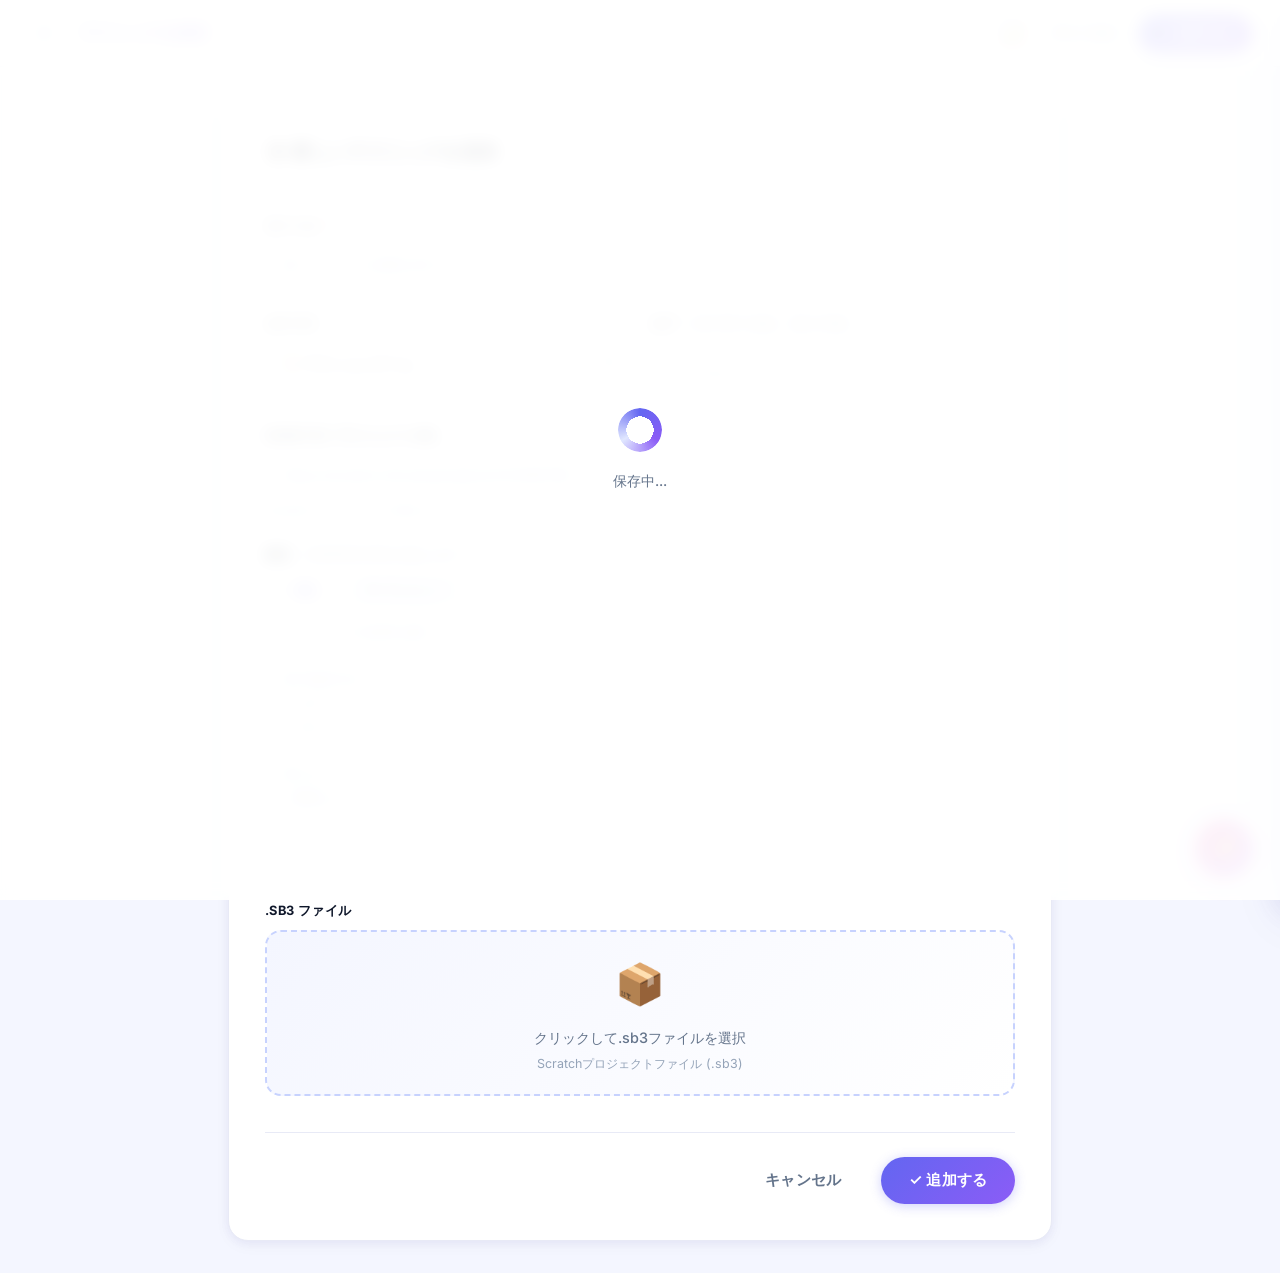
==== add.html @ fa9db819 "update: Gemini 1.5 Flash に更新・バージョン管理追加 (v1.4.0) - AIモデルを gemini-1.5-flash に変更（2.0-flash-lite 廃止対応） -" ====
<!DOCTYPE html>
<html lang="ja">
<head>
  <meta charset="UTF-8">
  <script>(function(){var t=localStorage.getItem('theme');document.documentElement.setAttribute('data-theme',t||(window.matchMedia&&matchMedia('(prefers-color-scheme:dark)').matches?'dark':'light'));})();</script>
  <meta name="viewport" content="width=device-width,initial-scale=1">
  <title>テクニックを追加 - Scratch Techniques</title>
  <link rel="stylesheet" href="css/main.css">
  <link rel="icon" href="data:image/svg+xml,<svg xmlns='http://www.w3.org/2000/svg' viewBox='0 0 100 100'><text y='.9em' font-size='90'>🐱</text></svg>">
</head>
<body>

<!-- Loading -->
<div id="loading">
  <div class="spinner"></div>
  <p>保存中...</p>
</div>

<!-- Header -->
<header class="header">
  <div class="header-inner">
    <button id="cancel-btn" class="btn btn-ghost btn-icon" title="キャンセル">
      <svg width="20" height="20" viewBox="0 0 24 24" fill="none" stroke="currentColor" stroke-width="2">
        <path d="M19 12H5M12 5l-7 7 7 7"/>
      </svg>
    </button>
    <span class="logo-text" style="font-size:1rem">テクニックを追加</span>
    <div class="header-actions" style="margin-left:auto">
      <button class="theme-toggle" onclick="toggleDarkMode()" title="ダークモード">🌙</button>
      <a href="index.html" class="btn btn-ghost btn-sm">キャンセル</a>
      <button type="submit" form="technique-form" id="save-btn" class="btn btn-primary">
        ✓ 追加する
      </button>
    </div>
  </div>
</header>

<!-- Form -->
<div class="form-page">
  <div class="form-card">
    <h2>➕ 新しいテクニックを追加</h2>

    <form id="technique-form">

      <!-- Title -->
      <div class="form-row">
        <label for="title">タイトル <span class="required">*</span></label>
        <input type="text" id="title" name="title"
          placeholder="例: スクロール背景の作り方"
          maxlength="100" autocomplete="off">
        <span class="field-error" id="title-error"></span>
      </div>

      <!-- Category & Tags row -->
      <div class="form-row-2">
        <!-- Category -->
        <div>
          <label for="category">カテゴリ</label>
          <select id="category" name="category">
            <!-- options added by JS -->
          </select>
        </div>
        <!-- Tags -->
        <div>
          <label>タグ <span style="font-weight:400;color:var(--text-muted);font-size:0.8rem">（Enterで追加、最大10個）</span></label>
          <div class="tags-input-wrap" id="tags-wrap">
            <input type="text" id="tag-input" class="tag-text-input"
              placeholder="タグを入力..." maxlength="20">
          </div>
        </div>
      </div>

      <!-- Scratch URL -->
      <div class="form-row">
        <label for="scratch-url">Scratch プロジェクトURL</label>
        <input type="url" id="scratch-url" name="scratch-url"
          placeholder="https://scratch.mit.edu/projects/123456789"
          autocomplete="off">
        <p class="input-hint">ScratchプロジェクトのURLを入力するとプレビューできます</p>
        <div id="scratch-url-preview" class="mt-3"></div>
      </div>

      <!-- Description -->
      <div class="form-row">
        <label for="description">解説 <span style="font-weight:400;color:var(--text-muted);font-size:0.8rem">（Markdownが使えます）</span></label>
        <div class="tab-bar">
          <button type="button" class="tab-btn active" id="tab-write">✏️ 書く</button>
          <button type="button" class="tab-btn" id="tab-preview">👁 プレビュー</button>
        </div>
        <div class="tab-panel active" id="panel-write">
          <textarea id="description" name="description"
            placeholder="テクニックの説明を書いてください。&#10;&#10;## 実装方法&#10;1. まず～&#10;2. 次に～&#10;&#10;## ポイント&#10;- 重要なこと"
            rows="10"></textarea>
        </div>
        <div class="tab-panel" id="panel-preview">
          <div class="preview-area description-content" id="preview-area"></div>
        </div>
      </div>

      <!-- SB3 File -->
      <div class="form-row">
        <label>.sb3 ファイル</label>
        <div class="file-upload-area" id="sb3-area" style="padding:20px">
          <input type="file" id="sb3-file" accept=".sb3,.sb2,.sb">
          <span class="upload-icon">📦</span>
          <p class="upload-text">クリックして.sb3ファイルを選択</p>
          <p class="upload-hint">Scratchプロジェクトファイル (.sb3)</p>
        </div>
        <div id="sb3-info" class="mt-3"></div>
      </div>

      <div class="form-actions">
        <button type="button" id="cancel-btn2" class="btn btn-ghost btn-lg"
          onclick="window.history.length > 1 ? history.back() : window.location.href='index.html'">
          キャンセル
        </button>
        <button type="submit" id="save-btn2" class="btn btn-primary btn-lg">
          ✓ 追加する
        </button>
      </div>

    </form>
  </div>
</div>

<script src="https://accounts.google.com/gsi/client" async defer></script>
<script src="js/app.js"></script>
<script src="js/add.js"></script>
<script src="js/claude.js"></script>
</body>
</html>
---- css/main.css ----
/* ============================================================
   Scratch Techniques Manager - Modern UI v2
   ============================================================ */

@import url('https://fonts.googleapis.com/css2?family=Inter:wght@400;500;600;700;800&display=swap');

:root {
  --primary: #4f46e5;
  --primary-dark: #3730a3;
  --primary-mid: #6366f1;
  --primary-light: #e0e7ff;
  --primary-50: #eef2ff;
  --gradient: linear-gradient(135deg, #6366f1 0%, #8b5cf6 100%);
  --gradient-ai: linear-gradient(135deg, #ec4899 0%, #a855f7 100%);
  --bg: #f4f6ff;
  --bg-2: #eef0fb;
  --card: #ffffff;
  --text: #0f172a;
  --text-muted: #64748b;
  --text-light: #94a3b8;
  --border: #e8eaf6;
  --border-strong: #c7d2fe;
  --success: #10b981;
  --error: #ef4444;
  --warning: #f59e0b;
  --radius-sm: 10px;
  --radius: 16px;
  --radius-lg: 20px;
  --shadow-xs: 0 1px 3px rgba(79,70,229,0.04), 0 1px 6px rgba(0,0,0,0.04);
  --shadow-sm: 0 2px 8px rgba(79,70,229,0.06), 0 4px 16px rgba(0,0,0,0.04);
  --shadow: 0 4px 16px rgba(79,70,229,0.08), 0 8px 32px rgba(0,0,0,0.05);
  --shadow-lg: 0 8px 32px rgba(79,70,229,0.14), 0 16px 48px rgba(0,0,0,0.08);
  --shadow-glow: 0 0 0 3px rgba(99,102,241,0.15);
  --t: 0.22s cubic-bezier(0.4,0,0.2,1);

  /* Category accent colors */
  --cat-action: #f97316;
  --cat-rhythm: #ec4899;
  --cat-rpg: #eab308;
  --cat-puzzle: #14b8a6;
  --cat-shoot: #3b82f6;
  --cat-platform: #22c55e;
  --cat-music: #a855f7;
  --cat-sim: #06b6d4;
  --cat-other: #94a3b8;
}

/* ============================================================
   BASE
   ============================================================ */
*, *::before, *::after { margin: 0; padding: 0; box-sizing: border-box; }

html { scroll-behavior: smooth; }

body {
  font-family: 'Inter', 'Hiragino Sans', 'Noto Sans JP', system-ui, sans-serif;
  background: var(--bg);
  color: var(--text);
  line-height: 1.6;
  min-height: 100vh;
  -webkit-font-smoothing: antialiased;
}

/* ============================================================
   LOADING
   ============================================================ */
#loading {
  position: fixed; inset: 0;
  background: rgba(255,255,255,0.92);
  backdrop-filter: blur(8px);
  display: flex; flex-direction: column;
  align-items: center; justify-content: center;
  z-index: 9999; gap: 18px;
}
#loading.hidden { display: none; }
.spinner {
  width: 44px; height: 44px;
  border-radius: 50%;
  background: conic-gradient(from 0deg, #6366f1, #8b5cf6, #e0e7ff, #6366f1);
  animation: spin 0.9s linear infinite;
  mask: radial-gradient(farthest-side, transparent 62%, black 62%);
  -webkit-mask: radial-gradient(farthest-side, transparent 62%, black 62%);
}
@keyframes spin { to { transform: rotate(360deg); } }
#loading p { color: var(--text-muted); font-size: 0.875rem; font-weight: 500; }

/* ============================================================
   AUTH SCREEN
   ============================================================ */
#auth-screen {
  display: none;
  min-height: 100vh;
  background: linear-gradient(145deg, #eef2ff 0%, #f4f6ff 40%, #fdf4ff 100%);
  align-items: center; justify-content: center; padding: 24px;
}
#auth-screen.visible { display: flex; }

.auth-card {
  background: white;
  border-radius: var(--radius-lg);
  padding: 48px 44px;
  box-shadow: var(--shadow-lg);
  max-width: 460px; width: 100%;
  text-align: center;
  border: 1px solid var(--border);
  position: relative; overflow: hidden;
}
.auth-card::before {
  content: '';
  position: absolute; top: 0; left: 0; right: 0; height: 4px;
  background: var(--gradient);
}
.auth-logo {
  font-size: 72px; display: block; margin-bottom: 20px;
  filter: drop-shadow(0 4px 12px rgba(99,102,241,0.3));
  animation: float 3s ease-in-out infinite;
}
@keyframes float {
  0%,100% { transform: translateY(0); }
  50% { transform: translateY(-8px); }
}
.auth-card h1 {
  font-size: 1.75rem; font-weight: 800; color: var(--text);
  background: var(--gradient); -webkit-background-clip: text;
  -webkit-text-fill-color: transparent; background-clip: text;
  margin-bottom: 10px;
}
.auth-card > p {
  color: var(--text-muted); margin-bottom: 32px;
  font-size: 0.95rem; line-height: 1.7;
}
.auth-features {
  display: grid; grid-template-columns: 1fr 1fr; gap: 10px;
  margin-bottom: 32px; text-align: left;
}
.auth-feature {
  display: flex; align-items: center; gap: 8px;
  background: var(--primary-50);
  border: 1px solid var(--primary-light);
  border-radius: var(--radius-sm);
  padding: 10px 12px;
  font-size: 0.82rem; font-weight: 500; color: var(--primary);
}
.auth-feature span:first-child { font-size: 1rem; }

/* ============================================================
   HEADER
   ============================================================ */
.header {
  background: rgba(255,255,255,0.85);
  backdrop-filter: blur(20px) saturate(180%);
  -webkit-backdrop-filter: blur(20px) saturate(180%);
  border-bottom: 1px solid rgba(228,232,246,0.8);
  position: sticky; top: 0; z-index: 100;
}
.header-inner {
  max-width: 1440px; margin: 0 auto;
  padding: 0 28px; height: 66px;
  display: flex; align-items: center; gap: 16px;
}
.logo {
  display: flex; align-items: center; gap: 10px;
  text-decoration: none; flex-shrink: 0;
}
.logo-icon { font-size: 28px; }
.logo-text {
  font-size: 1.05rem; font-weight: 800;
  background: var(--gradient); -webkit-background-clip: text;
  -webkit-text-fill-color: transparent; background-clip: text;
  letter-spacing: -0.01em;
}
.search-wrap { flex: 1; max-width: 520px; position: relative; }
.search-icon {
  position: absolute; left: 14px; top: 50%;
  transform: translateY(-50%);
  color: var(--text-muted); pointer-events: none;
}
.search-input {
  width: 100%; padding: 10px 18px 10px 42px;
  border: 1.5px solid var(--border);
  border-radius: 32px;
  font-size: 0.875rem; background: var(--bg);
  color: var(--text); outline: none;
  transition: var(--t);
  font-family: inherit;
}
.search-input:focus {
  border-color: var(--primary-mid);
  background: white;
  box-shadow: var(--shadow-glow);
}
.search-input::placeholder { color: var(--text-light); }
.header-actions { display: flex; align-items: center; gap: 8px; margin-left: auto; }

/* ============================================================
   BUTTONS
   ============================================================ */
.btn {
  display: inline-flex; align-items: center; gap: 6px;
  padding: 9px 20px; border: none; border-radius: 32px;
  font-size: 0.875rem; font-weight: 600; font-family: inherit;
  cursor: pointer; transition: var(--t);
  text-decoration: none; white-space: nowrap; letter-spacing: 0.01em;
}
.btn-primary {
  background: var(--gradient); color: white;
  box-shadow: 0 2px 12px rgba(99,102,241,0.3);
}
.btn-primary:hover {
  transform: translateY(-2px);
  box-shadow: 0 6px 20px rgba(99,102,241,0.45);
}
.btn-secondary { background: var(--primary-50); color: var(--primary); border: 1.5px solid var(--primary-light); }
.btn-secondary:hover { background: var(--primary-light); border-color: var(--primary-mid); }
.btn-ghost { background: transparent; color: var(--text-muted); }
.btn-ghost:hover { background: var(--bg-2); color: var(--text); }
.btn-danger { background: #fff1f2; color: var(--error); border: 1.5px solid #fecdd3; }
.btn-danger:hover { background: #ffe4e6; }
.btn-success { background: #ecfdf5; color: #065f46; border: 1.5px solid #a7f3d0; }
.btn-success:hover { background: #d1fae5; }
.btn-sm { padding: 6px 14px; font-size: 0.8rem; }
.btn-lg { padding: 13px 28px; font-size: 0.95rem; }
.btn-icon { padding: 8px; border-radius: 12px; }
.btn:disabled { opacity: 0.5; cursor: not-allowed; transform: none !important; box-shadow: none !important; }
.btn svg { flex-shrink: 0; }

/* ============================================================
   CATEGORY BAR
   ============================================================ */
.category-bar {
  background: rgba(255,255,255,0.7);
  backdrop-filter: blur(10px);
  border-bottom: 1px solid rgba(228,232,246,0.6);
  padding: 0 28px; overflow-x: auto; scrollbar-width: none;
}
.category-bar::-webkit-scrollbar { display: none; }
.category-list {
  display: flex; gap: 6px; padding: 10px 0;
  list-style: none; max-width: 1440px;
  margin: 0 auto; min-width: max-content;
}
.cat-btn {
  display: flex; align-items: center; gap: 5px;
  padding: 6px 16px;
  background: transparent; border: 1.5px solid var(--border);
  border-radius: 32px; font-size: 0.82rem; font-weight: 600;
  cursor: pointer; transition: var(--t); color: var(--text-muted);
  font-family: inherit; white-space: nowrap;
}
.cat-btn:hover { border-color: var(--primary-mid); color: var(--primary); background: var(--primary-50); }
.cat-btn.active {
  background: var(--gradient); border-color: transparent;
  color: white; box-shadow: 0 2px 12px rgba(99,102,241,0.3);
}
.cat-dot {
  width: 7px; height: 7px; border-radius: 50%; flex-shrink: 0;
}

/* ============================================================
   MAIN CONTENT
   ============================================================ */
.main { max-width: 1440px; margin: 0 auto; padding: 32px 28px; }

.main-header {
  display: flex; align-items: center;
  justify-content: space-between; margin-bottom: 28px;
}
.result-count {
  font-size: 0.875rem; color: var(--text-muted); font-weight: 500;
}
.result-count strong { color: var(--primary); font-size: 1.05rem; font-weight: 700; }

/* ============================================================
   CARDS GRID
   ============================================================ */
.cards-grid {
  display: grid;
  grid-template-columns: repeat(auto-fill, minmax(310px, 1fr));
  gap: 22px;
}

.card {
  background: var(--card);
  border-radius: var(--radius);
  box-shadow: var(--shadow-xs);
  overflow: hidden; cursor: pointer;
  transition: var(--t);
  border: 1.5px solid var(--border);
  position: relative;
  display: flex; flex-direction: column;
}
.card:hover {
  transform: translateY(-5px);
  box-shadow: var(--shadow);
  border-color: var(--border-strong);
}

/* Category accent strip */
.card::after {
  content: '';
  position: absolute; top: 0; left: 0;
  width: 4px; height: 100%;
  border-radius: 16px 0 0 16px;
  opacity: 0; transition: var(--t);
}
.card:hover::after { opacity: 1; }
.card[data-cat="アクションゲーム"]::after { background: var(--cat-action); }
.card[data-cat="リズムゲーム"]::after { background: var(--cat-rhythm); }
.card[data-cat="RPG"]::after { background: var(--cat-rpg); }
.card[data-cat="パズルゲーム"]::after { background: var(--cat-puzzle); }
.card[data-cat="シューティング"]::after { background: var(--cat-shoot); }
.card[data-cat="プラットフォームゲーム"]::after { background: var(--cat-platform); }
.card[data-cat="音楽・アート"]::after { background: var(--cat-music); }
.card[data-cat="シミュレーション"]::after { background: var(--cat-sim); }

/* Card thumbnail */
.card-thumb {
  width: 100%; aspect-ratio: 16/9;
  background: linear-gradient(135deg, var(--primary-50) 0%, #f0e9ff 100%);
  overflow: hidden; position: relative;
  display: flex; align-items: center; justify-content: center;
  flex-shrink: 0;
}
.card-thumb img {
  width: 100%; height: 100%; object-fit: cover;
  transition: transform 0.4s ease;
}
.card:hover .card-thumb img { transform: scale(1.04); }
.card-thumb-placeholder {
  font-size: 52px; opacity: 0.35;
  filter: grayscale(0.2);
}
.card-overlay {
  position: absolute; inset: 0;
  background: linear-gradient(to top, rgba(15,23,42,0.5) 0%, transparent 50%);
  opacity: 0; transition: var(--t);
  display: flex; align-items: flex-end; padding: 12px;
}
.card:hover .card-overlay { opacity: 1; }
.card-overlay-text {
  color: white; font-size: 0.75rem; font-weight: 600;
  display: flex; align-items: center; gap: 6px;
}
.card-category {
  position: absolute; top: 10px; right: 10px;
  background: rgba(0,0,0,0.55);
  color: white; font-size: 0.7rem; font-weight: 700;
  padding: 4px 10px; border-radius: 20px;
  backdrop-filter: blur(8px);
  border: 1px solid rgba(255,255,255,0.15);
  letter-spacing: 0.02em;
}

/* Card body */
.card-body { padding: 18px 20px 20px; flex: 1; display: flex; flex-direction: column; gap: 10px; }
.card-title {
  font-size: 0.975rem; font-weight: 700;
  color: var(--text); line-height: 1.45;
  overflow: hidden; text-overflow: ellipsis;
  display: -webkit-box; -webkit-line-clamp: 2; -webkit-box-orient: vertical;
  letter-spacing: -0.01em;
}
.card-tags { display: flex; flex-wrap: wrap; gap: 5px; }
.tag {
  background: var(--primary-50); color: var(--primary);
  padding: 2px 9px; border-radius: 20px;
  font-size: 0.72rem; font-weight: 600;
  border: 1px solid var(--primary-light);
  letter-spacing: 0.01em;
}
.card-footer {
  display: flex; align-items: center; gap: 6px;
  padding-top: 8px; border-top: 1px solid var(--border);
  margin-top: auto;
}
.card-date { font-size: 0.75rem; color: var(--text-light); flex: 1; }
.card-badge {
  display: flex; align-items: center; gap: 3px;
  background: var(--bg-2); color: var(--text-muted);
  padding: 2px 8px; border-radius: 20px;
  font-size: 0.7rem; font-weight: 600;
  border: 1px solid var(--border);
}

/* Empty state */
.empty-state {
  grid-column: 1/-1; text-align: center; padding: 100px 24px;
}
.empty-icon { font-size: 72px; display: block; margin-bottom: 20px; opacity: 0.6; }
.empty-state h3 {
  font-size: 1.15rem; font-weight: 700; color: var(--text);
  margin-bottom: 8px;
}
.empty-state p { color: var(--text-muted); font-size: 0.9rem; margin-bottom: 28px; }

/* ============================================================
   FAB
   ============================================================ */
.fab {
  position: fixed; bottom: 88px; right: 28px;
  width: 56px; height: 56px;
  background: var(--gradient); color: white;
  border: none; border-radius: 50%;
  font-size: 22px; cursor: pointer;
  box-shadow: 0 4px 20px rgba(99,102,241,0.45);
  transition: var(--t);
  display: flex; align-items: center; justify-content: center;
  z-index: 50; text-decoration: none;
}
.fab:hover { transform: scale(1.1) translateY(-2px); box-shadow: 0 8px 28px rgba(99,102,241,0.55); }
.fab-claude {
  bottom: 24px;
  background: var(--gradient-ai);
  box-shadow: 0 4px 20px rgba(236,72,153,0.4);
}
.fab-claude:hover { box-shadow: 0 8px 28px rgba(168,85,247,0.55); }

/* ============================================================
   DETAIL PAGE
   ============================================================ */
.detail-main {
  max-width: 1440px; margin: 0 auto;
  padding: 32px 28px;
  display: grid; grid-template-columns: 1fr 1fr; gap: 28px;
}
@media (max-width: 960px) { .detail-main { grid-template-columns: 1fr; } }
.detail-left, .detail-right { display: flex; flex-direction: column; gap: 20px; }

.panel {
  background: var(--card);
  border-radius: var(--radius);
  box-shadow: var(--shadow-xs);
  border: 1.5px solid var(--border);
  overflow: hidden;
}
.panel-header {
  padding: 14px 20px; border-bottom: 1px solid var(--border);
  display: flex; align-items: center; justify-content: space-between;
  background: linear-gradient(to right, #fafbff, white);
}
.panel-title {
  font-size: 0.85rem; font-weight: 700;
  color: var(--text-muted); display: flex; align-items: center; gap: 8px;
  letter-spacing: 0.03em; text-transform: uppercase; font-size: 0.72rem;
}
.panel-body { padding: 22px; }

/* Scratch embed */
.scratch-embed-wrap {
  position: relative; width: 100%;
  padding-bottom: 75%; background: #0a0a0a;
}
.scratch-embed-wrap iframe {
  position: absolute; inset: 0; width: 100%; height: 100%; border: none;
}
.scratch-link-view {
  display: flex; flex-direction: column;
  align-items: center; justify-content: center;
  padding: 52px 24px; gap: 16px; text-align: center;
  background: linear-gradient(135deg, var(--primary-50), #fdf4ff);
}
.scratch-logo { font-size: 64px; animation: float 3s ease-in-out infinite; }
.scratch-link-view h4 { font-size: 1rem; font-weight: 700; color: var(--text); }
.scratch-link-view p { color: var(--text-muted); font-size: 0.875rem; }

/* Screenshot panel */
.screenshot-panel img {
  width: 100%; border-radius: var(--radius-sm);
  border: 1.5px solid var(--border); display: block;
}
.no-screenshot {
  display: flex; align-items: center; justify-content: center;
  height: 160px; color: var(--text-light); gap: 8px;
  font-size: 0.875rem; background: var(--bg);
}

/* Description */
.description-content {
  font-size: 0.9rem; line-height: 1.85; color: var(--text);
}
.description-content h1,.description-content h2,.description-content h3 {
  margin: 1.2em 0 0.6em; font-weight: 700; color: var(--text);
  letter-spacing: -0.01em;
}
.description-content h2 { font-size: 1.05rem; }
.description-content h3 { font-size: 0.95rem; }
.description-content p { margin-bottom: 0.9em; }
.description-content code {
  background: var(--primary-50); padding: 2px 7px;
  border-radius: 6px; font-size: 0.82em; color: var(--primary);
  border: 1px solid var(--primary-light); font-family: 'Fira Code', monospace;
}
.description-content pre {
  background: #0f172a; padding: 16px; border-radius: var(--radius-sm);
  overflow-x: auto; margin-bottom: 1em;
}
.description-content pre code {
  background: transparent; border: none; color: #e2e8f0;
  font-size: 0.85em; padding: 0;
}
.description-content ul,.description-content ol { padding-left: 1.5em; margin-bottom: 0.9em; }
.description-content li { margin-bottom: 0.35em; }
.description-content blockquote {
  border-left: 3px solid var(--primary-mid);
  padding-left: 14px; color: var(--text-muted);
  margin: 1em 0; font-style: italic;
}
.description-content strong { font-weight: 700; color: var(--text); }

/* Metadata */
.meta-list { display: flex; flex-direction: column; gap: 12px; }
.meta-item { display: flex; align-items: flex-start; gap: 14px; }
.meta-label {
  color: var(--text-light); min-width: 72px;
  font-size: 0.75rem; font-weight: 600; padding-top: 2px;
  letter-spacing: 0.04em; text-transform: uppercase;
}
.meta-value { color: var(--text); flex: 1; font-size: 0.875rem; }
.badge {
  display: inline-flex; align-items: center; gap: 5px;
  padding: 3px 10px; border-radius: 20px; font-size: 0.75rem; font-weight: 700;
}
.badge-category {
  background: var(--primary-50); color: var(--primary);
  border: 1.5px solid var(--primary-light);
}

/* SB3 panel */
.sb3-panel {
  display: flex; align-items: center;
  justify-content: space-between; padding: 18px 22px; gap: 12px;
}
.sb3-info { display: flex; align-items: center; gap: 14px; }
.sb3-icon {
  width: 48px; height: 48px; border-radius: 12px;
  background: linear-gradient(135deg, #10b981, #059669);
  display: flex; align-items: center; justify-content: center;
  font-size: 22px; flex-shrink: 0;
  box-shadow: 0 2px 8px rgba(16,185,129,0.3);
}
.sb3-info h4 { font-size: 0.9rem; font-weight: 700; color: var(--text); }
.sb3-info p { font-size: 0.78rem; color: var(--text-muted); }

/* ============================================================
   ADD/EDIT FORM
   ============================================================ */
.form-page { max-width: 880px; margin: 0 auto; padding: 32px 28px; }
.form-card {
  background: var(--card); border-radius: var(--radius-lg);
  box-shadow: var(--shadow-sm); padding: 36px;
  border: 1.5px solid var(--border);
}
.form-card h2 {
  font-size: 1.2rem; font-weight: 800; margin-bottom: 30px;
  padding-bottom: 18px; border-bottom: 1px solid var(--border);
  color: var(--text); letter-spacing: -0.02em;
  display: flex; align-items: center; gap: 10px;
}
.form-row { margin-bottom: 24px; }
.form-row-2 {
  display: grid; grid-template-columns: 1fr 1fr; gap: 20px; margin-bottom: 24px;
}
@media (max-width: 640px) { .form-row-2 { grid-template-columns: 1fr; } }

label {
  display: block; font-size: 0.8rem; font-weight: 700;
  color: var(--text); margin-bottom: 8px;
  letter-spacing: 0.03em; text-transform: uppercase;
}
.required { color: var(--error); margin-left: 2px; }
.input-hint { font-size: 0.78rem; color: var(--text-light); margin-top: 6px; }

input[type=text], input[type=url], select, textarea {
  width: 100%; padding: 11px 16px;
  border: 1.5px solid var(--border); border-radius: var(--radius-sm);
  font-size: 0.875rem; font-family: inherit; background: white;
  color: var(--text); transition: var(--t); outline: none;
}
input[type=text]:focus, input[type=url]:focus, select:focus, textarea:focus {
  border-color: var(--primary-mid); box-shadow: var(--shadow-glow);
  background: white;
}
input::placeholder, textarea::placeholder { color: var(--text-light); }
textarea { resize: vertical; min-height: 150px; line-height: 1.7; }
select { appearance: none; background-image: url("data:image/svg+xml,%3Csvg xmlns='http://www.w3.org/2000/svg' width='12' height='8' viewBox='0 0 12 8'%3E%3Cpath fill='%2394a3b8' d='M6 8L0 0h12z'/%3E%3C/svg%3E"); background-repeat: no-repeat; background-position: right 14px center; padding-right: 40px; }
.input-valid { border-color: var(--success) !important; }
.input-error { border-color: var(--error) !important; }
.field-error { color: var(--error); font-size: 0.78rem; margin-top: 5px; display: flex; align-items: center; gap: 4px; }

/* Tags */
.tags-input-wrap {
  display: flex; flex-wrap: wrap; gap: 6px;
  padding: 8px 12px; border: 1.5px solid var(--border);
  border-radius: var(--radius-sm); background: white;
  cursor: text; min-height: 46px; align-items: center;
  transition: var(--t);
}
.tags-input-wrap:focus-within { border-color: var(--primary-mid); box-shadow: var(--shadow-glow); }
.tag-item {
  display: flex; align-items: center; gap: 4px;
  background: var(--gradient); color: white;
  padding: 3px 10px 3px 12px; border-radius: 20px;
  font-size: 0.75rem; font-weight: 600;
}
.tag-remove {
  cursor: pointer; line-height: 1; font-size: 0.85rem;
  border: none; background: rgba(255,255,255,0.25); color: white;
  padding: 0 3px; display: flex; border-radius: 50%;
  width: 16px; height: 16px; align-items: center; justify-content: center;
  transition: var(--t);
}
.tag-remove:hover { background: rgba(255,255,255,0.4); }
.tag-text-input {
  border: none; outline: none; font-size: 0.875rem; font-family: inherit;
  background: transparent; min-width: 80px; flex: 1; color: var(--text);
}

/* File upload */
.file-upload-area {
  border: 2px dashed var(--border-strong); border-radius: var(--radius);
  padding: 36px; text-align: center; cursor: pointer;
  transition: var(--t); position: relative;
  background: linear-gradient(135deg, var(--bg) 0%, white 100%);
}
.file-upload-area:hover, .file-upload-area.dragover {
  border-color: var(--primary-mid); background: var(--primary-50);
}
.file-upload-area input[type=file] {
  position: absolute; inset: 0; opacity: 0; cursor: pointer;
  width: 100%; height: 100%; border: none;
}
.upload-icon { font-size: 40px; display: block; margin-bottom: 10px; }
.upload-text { font-size: 0.9rem; color: var(--text-muted); font-weight: 500; }
.upload-hint { font-size: 0.78rem; color: var(--text-light); margin-top: 5px; }
.upload-preview { margin-top: 14px; }
.upload-preview img {
  max-height: 200px; border-radius: var(--radius-sm);
  border: 1.5px solid var(--border); box-shadow: var(--shadow-sm);
}
.upload-file-info {
  display: flex; align-items: center; gap: 10px;
  padding: 12px 16px; background: #ecfdf5;
  border: 1.5px solid #a7f3d0; border-radius: var(--radius-sm);
  font-size: 0.85rem; color: #065f46; font-weight: 600;
}
.remove-file {
  margin-left: auto; cursor: pointer; background: none;
  border: none; color: var(--error); font-size: 1.1rem; padding: 0;
}

/* Markdown tabs */
.tab-bar { display: flex; gap: 3px; margin-bottom: -1px; position: relative; z-index: 1; }
.tab-btn {
  padding: 8px 18px; border: 1.5px solid var(--border); border-bottom: none;
  background: var(--bg); color: var(--text-muted); font-size: 0.8rem; font-weight: 600;
  cursor: pointer; border-radius: 8px 8px 0 0; transition: var(--t);
  font-family: inherit;
}
.tab-btn.active { background: white; color: var(--primary); border-color: var(--border); border-bottom: 1.5px solid white; }
.tab-panel { display: none; }
.tab-panel.active { display: block; }
.preview-area {
  border: 1.5px solid var(--border); border-radius: 0 var(--radius-sm) var(--radius-sm);
  padding: 16px; min-height: 150px; font-size: 0.9rem; line-height: 1.8;
  background: white;
}

/* Form actions */
.form-actions {
  display: flex; gap: 12px; justify-content: flex-end;
  margin-top: 36px; padding-top: 24px; border-top: 1px solid var(--border);
}

/* ============================================================
   SETTINGS PAGE
   ============================================================ */
.settings-page { max-width: 660px; margin: 0 auto; padding: 32px 28px; }
.settings-section {
  background: var(--card); border-radius: var(--radius);
  box-shadow: var(--shadow-xs); padding: 26px;
  margin-bottom: 20px; border: 1.5px solid var(--border);
}
.settings-section h3 {
  font-size: 0.875rem; font-weight: 800; margin-bottom: 18px;
  display: flex; align-items: center; gap: 10px; color: var(--text);
  padding-bottom: 14px; border-bottom: 1px solid var(--border);
  letter-spacing: -0.01em;
}
.api-key-wrap { position: relative; }
.api-key-wrap input { padding-right: 48px; }
.toggle-visibility {
  position: absolute; right: 12px; top: 50%; transform: translateY(-50%);
  background: none; border: none; cursor: pointer; color: var(--text-muted);
  font-size: 1rem; transition: var(--t);
}
.toggle-visibility:hover { color: var(--text); }
.status-badge {
  display: inline-flex; align-items: center; gap: 6px;
  padding: 4px 12px; border-radius: 20px; font-size: 0.78rem; font-weight: 700;
  letter-spacing: 0.02em;
}
.status-ok { background: #ecfdf5; color: #065f46; border: 1px solid #a7f3d0; }
.status-ng { background: #fff1f2; color: #9f1239; border: 1px solid #fecdd3; }
.setup-guide {
  background: var(--primary-50); border: 1px solid var(--primary-light);
  border-radius: var(--radius-sm); padding: 16px;
  font-size: 0.82rem; color: var(--text-muted); line-height: 1.7;
}
.setup-guide ol { padding-left: 1.4em; }
.setup-guide li { margin-bottom: 5px; }
.setup-guide code {
  background: white; padding: 1px 6px; border-radius: 5px;
  font-size: 0.85em; color: var(--primary); border: 1px solid var(--primary-light);
}
.settings-info {
  font-size: 0.8rem; color: #92400e;
  background: #fffbeb; border: 1px solid #fde68a;
  border-radius: var(--radius-sm); padding: 11px 14px; margin-top: 12px;
  line-height: 1.6;
}

/* ============================================================
   CLAUDE PANEL
   ============================================================ */
.claude-panel {
  position: fixed; right: -420px; top: 0; bottom: 0;
  width: 420px; background: var(--card);
  border-left: 1px solid var(--border);
  box-shadow: var(--shadow-lg);
  transition: right 0.32s cubic-bezier(0.4,0,0.2,1);
  display: flex; flex-direction: column; z-index: 200;
}
.claude-panel.open { right: 0; }

.claude-panel-header {
  padding: 18px 20px;
  background: var(--gradient-ai);
  color: white; display: flex; align-items: center; gap: 12px;
  flex-shrink: 0;
}
.claude-avatar {
  width: 36px; height: 36px; border-radius: 10px;
  background: rgba(255,255,255,0.2);
  display: flex; align-items: center; justify-content: center;
  font-size: 18px; border: 1.5px solid rgba(255,255,255,0.3);
}
.claude-panel-header h3 { flex: 1; font-size: 0.95rem; font-weight: 700; }
.claude-panel-header p {
  font-size: 0.75rem; opacity: 0.8; line-height: 1.2;
}
.claude-header-text { flex: 1; }
.claude-close {
  background: rgba(255,255,255,0.15); border: none; color: white;
  width: 30px; height: 30px; border-radius: 8px; cursor: pointer;
  font-size: 1rem; display: flex; align-items: center; justify-content: center;
  transition: var(--t); flex-shrink: 0;
}
.claude-close:hover { background: rgba(255,255,255,0.28); }

.claude-messages {
  flex: 1; overflow-y: auto; padding: 18px 16px;
  display: flex; flex-direction: column; gap: 10px;
  background: #fafbff;
}
.claude-messages::-webkit-scrollbar { width: 4px; }
.claude-messages::-webkit-scrollbar-track { background: transparent; }
.claude-messages::-webkit-scrollbar-thumb { background: var(--border-strong); border-radius: 4px; }

.chat-msg {
  max-width: 88%; padding: 11px 15px; border-radius: 14px;
  font-size: 0.86rem; line-height: 1.65; word-break: break-word;
}
.chat-msg.user {
  background: var(--gradient); color: white;
  align-self: flex-end; border-bottom-right-radius: 4px;
  box-shadow: 0 2px 8px rgba(99,102,241,0.2);
}
.chat-msg.assistant {
  background: white; color: var(--text);
  align-self: flex-start; border-bottom-left-radius: 4px;
  border: 1.5px solid var(--border);
  box-shadow: var(--shadow-xs);
}
.chat-msg.thinking {
  background: #fdf4ff; color: #7c3aed;
  border: 1px solid #e9d5ff; font-size: 0.78rem;
  font-style: italic; align-self: flex-start;
  border-bottom-left-radius: 4px;
}
.chat-msg.assistant code {
  background: var(--primary-50); padding: 1px 5px;
  border-radius: 4px; font-size: 0.82em; color: var(--primary);
  border: 1px solid var(--primary-light);
}

/* Typing indicator */
.chat-typing {
  align-self: flex-start; display: flex; gap: 5px; padding: 14px 16px;
  background: white; border-radius: 14px; border-bottom-left-radius: 4px;
  border: 1.5px solid var(--border); box-shadow: var(--shadow-xs);
}
.typing-dot {
  width: 7px; height: 7px; background: var(--text-light);
  border-radius: 50%; animation: typing 1.2s ease-in-out infinite;
}
.typing-dot:nth-child(2) { animation-delay: 0.24s; }
.typing-dot:nth-child(3) { animation-delay: 0.48s; }
@keyframes typing {
  0%,60%,100% { transform: translateY(0); opacity: 0.4; }
  30% { transform: translateY(-6px); opacity: 1; }
}

/* Quick prompts */
.claude-quick {
  padding: 10px 16px 0; display: flex; flex-wrap: wrap; gap: 6px;
  background: #fafbff; border-top: 1px solid var(--border);
}
.quick-btn {
  padding: 5px 13px;
  background: white; color: var(--primary);
  border: 1.5px solid var(--primary-light);
  border-radius: 20px; font-size: 0.74rem; font-weight: 600;
  cursor: pointer; transition: var(--t); font-family: inherit;
}
.quick-btn:hover { background: var(--primary-50); border-color: var(--primary-mid); }

/* Input area */
.claude-input-wrap {
  padding: 12px 14px; border-top: 1px solid var(--border);
  display: flex; gap: 8px; align-items: flex-end;
  background: white; flex-shrink: 0;
}
.claude-input {
  flex: 1; border: 1.5px solid var(--border); border-radius: 14px;
  padding: 9px 14px; font-size: 0.875rem; font-family: inherit;
  resize: none; outline: none; max-height: 120px;
  background: var(--bg); transition: var(--t); line-height: 1.5;
  color: var(--text);
}
.claude-input:focus { border-color: var(--primary-mid); box-shadow: var(--shadow-glow); background: white; }
.claude-send {
  width: 38px; height: 38px; background: var(--gradient-ai);
  border: none; border-radius: 12px; color: white;
  cursor: pointer; transition: var(--t); flex-shrink: 0;
  display: flex; align-items: center; justify-content: center;
  box-shadow: 0 2px 8px rgba(236,72,153,0.3);
}
.claude-send:hover { transform: scale(1.08); box-shadow: 0 4px 14px rgba(168,85,247,0.4); }
.claude-send:disabled { opacity: 0.45; transform: none; box-shadow: none; cursor: not-allowed; }
.claude-no-key {
  padding: 18px; text-align: center; font-size: 0.84rem; color: var(--text-muted);
  line-height: 1.7; background: #fafbff;
}
.claude-no-key a { color: var(--primary); font-weight: 600; }

/* ============================================================
   TOAST
   ============================================================ */
.toast {
  position: fixed; bottom: 110px; left: 50%;
  transform: translateX(-50%) translateY(80px);
  background: var(--text); color: white;
  padding: 10px 22px; border-radius: 32px;
  font-size: 0.875rem; font-weight: 600;
  z-index: 9999; opacity: 0; transition: all 0.3s cubic-bezier(0.4,0,0.2,1);
  box-shadow: var(--shadow-lg); max-width: 90vw; text-align: center;
  backdrop-filter: blur(8px);
}
.toast.show { opacity: 1; transform: translateX(-50%) translateY(0); }
.toast.success { background: linear-gradient(135deg, #10b981, #059669); }
.toast.error { background: linear-gradient(135deg, #ef4444, #dc2626); }
.toast.warning { background: linear-gradient(135deg, #f59e0b, #d97706); }

/* ============================================================
   MODAL
   ============================================================ */
.modal-overlay {
  position: fixed; inset: 0;
  background: rgba(15,23,42,0.6); backdrop-filter: blur(4px);
  display: flex; align-items: center; justify-content: center;
  z-index: 300; padding: 24px;
  opacity: 0; pointer-events: none; transition: opacity 0.22s;
}
.modal-overlay.visible { opacity: 1; pointer-events: auto; }
.modal {
  background: var(--card); border-radius: var(--radius);
  padding: 32px; max-width: 440px; width: 100%;
  box-shadow: var(--shadow-lg); border: 1.5px solid var(--border);
  transform: scale(0.94); transition: transform 0.22s cubic-bezier(0.4,0,0.2,1);
}
.modal-overlay.visible .modal { transform: scale(1); }
.modal h3 { font-size: 1.05rem; font-weight: 800; margin-bottom: 10px; letter-spacing: -0.02em; }
.modal p { font-size: 0.875rem; color: var(--text-muted); margin-bottom: 24px; line-height: 1.65; }
.modal-actions { display: flex; gap: 10px; justify-content: flex-end; }

/* Overlay */
.overlay {
  position: fixed; inset: 0; background: transparent; z-index: 150; display: none;
}
.overlay.visible { display: block; }

/* Scratch preview in form */
.scratch-preview-wrap { border-radius: var(--radius-sm); overflow: hidden; border: 1.5px solid var(--border); }

/* Divider */
.divider { height: 1px; background: var(--border); margin: 20px 0; }

/* Utilities */
.mt-3 { margin-top: 12px; }
.hidden { display: none !important; }

/* ============================================================
   RESPONSIVE
   ============================================================ */
@media (max-width: 768px) {
  .header-inner { padding: 0 16px; }
  .logo-text { display: none; }
  .main { padding: 24px 16px; }
  .detail-main { padding: 20px 16px; }
  .settings-page, .form-page { padding: 20px 16px; }
  .form-card { padding: 22px; }
  .claude-panel { width: 100%; right: -100%; }
  .cards-grid { grid-template-columns: 1fr; }
  .auth-features { grid-template-columns: 1fr; }
  .category-bar { padding: 0 16px; }
}

/* ============================================================
   THEME TOGGLE BUTTON
   ============================================================ */
.theme-toggle {
  width: 36px; height: 36px;
  background: var(--bg-2); border: 1.5px solid var(--border);
  border-radius: 12px; cursor: pointer;
  display: flex; align-items: center; justify-content: center;
  font-size: 15px; transition: var(--t); padding: 0;
  color: var(--text-muted); flex-shrink: 0;
}
.theme-toggle:hover { background: var(--primary-50); border-color: var(--primary-mid); }

/* ============================================================
   SCRATCH PLAYER (MOBILE FRIENDLY)
   ============================================================ */
.scratch-scale-wrap {
  width: 100%; overflow: hidden;
  background: #0a0a0a; position: relative;
}
.scratch-scale-wrap iframe {
  display: block; border: none;
  transform-origin: top left;
}
.scratch-player-controls {
  display: flex; align-items: center; gap: 8px;
  padding: 8px 12px; background: #111;
  flex-wrap: wrap;
}
.scratch-ctrl-btn {
  display: inline-flex; align-items: center; gap: 4px;
  padding: 5px 13px; background: rgba(255,255,255,0.1);
  border: 1px solid rgba(255,255,255,0.15);
  border-radius: 20px; color: #e2e8f0;
  font-size: 0.78rem; font-weight: 600; cursor: pointer;
  transition: var(--t); text-decoration: none; font-family: inherit;
  white-space: nowrap;
}
.scratch-ctrl-btn:hover { background: rgba(255,255,255,0.22); }
.scratch-no-url {
  display: flex; flex-direction: column;
  align-items: center; justify-content: center;
  padding: 52px 24px; gap: 16px; text-align: center;
  background: linear-gradient(135deg, var(--primary-50), #fdf4ff);
}

/* ============================================================
   DARK MODE
   ============================================================ */
[data-theme="dark"] {
  --primary: #818cf8;
  --primary-dark: #6366f1;
  --primary-mid: #a5b4fc;
  --primary-light: #312e81;
  --primary-50: #1e1b4b;
  --gradient: linear-gradient(135deg, #818cf8 0%, #a78bfa 100%);
  --gradient-ai: linear-gradient(135deg, #f472b6 0%, #c084fc 100%);
  --bg: #0f172a;
  --bg-2: #1e293b;
  --card: #1e293b;
  --text: #f1f5f9;
  --text-muted: #94a3b8;
  --text-light: #475569;
  --border: #334155;
  --border-strong: #6366f1;
  --shadow-xs: 0 1px 3px rgba(0,0,0,0.4);
  --shadow-sm: 0 2px 8px rgba(0,0,0,0.4), 0 4px 16px rgba(0,0,0,0.3);
  --shadow: 0 4px 16px rgba(0,0,0,0.5), 0 8px 32px rgba(0,0,0,0.4);
  --shadow-lg: 0 8px 32px rgba(0,0,0,0.6), 0 16px 48px rgba(0,0,0,0.5);
  --shadow-glow: 0 0 0 3px rgba(129,140,248,0.25);
}
[data-theme="dark"] body { background: var(--bg); color: var(--text); }
[data-theme="dark"] #loading { background: rgba(15,23,42,0.96); }
[data-theme="dark"] .header {
  background: rgba(15,23,42,0.92);
  border-bottom-color: var(--border);
}
[data-theme="dark"] .category-bar {
  background: rgba(30,41,59,0.9);
  border-bottom-color: var(--border);
}
[data-theme="dark"] #auth-screen {
  background: linear-gradient(145deg,#1e1b4b 0%,#0f172a 50%,#1a0533 100%);
}
[data-theme="dark"] .auth-card { background: #1e293b; }
[data-theme="dark"] .auth-feature { background: var(--primary-50); border-color: var(--primary-light); }
[data-theme="dark"] input[type=text],
[data-theme="dark"] input[type=url],
[data-theme="dark"] select,
[data-theme="dark"] textarea {
  background: var(--bg-2); color: var(--text); border-color: var(--border);
}
[data-theme="dark"] input[type=text]:focus,
[data-theme="dark"] input[type=url]:focus,
[data-theme="dark"] select:focus,
[data-theme="dark"] textarea:focus { background: var(--bg-2); }
[data-theme="dark"] .search-input { background: var(--bg-2); color: var(--text); }
[data-theme="dark"] .search-input:focus { background: var(--bg-2); }
[data-theme="dark"] select {
  background-image: url("data:image/svg+xml,%3Csvg xmlns='http://www.w3.org/2000/svg' width='12' height='8' viewBox='0 0 12 8'%3E%3Cpath fill='%2364748b' d='M6 8L0 0h12z'/%3E%3C/svg%3E");
}
[data-theme="dark"] .panel-header {
  background: linear-gradient(to right,rgba(255,255,255,0.04),rgba(255,255,255,0.01));
}
[data-theme="dark"] .btn-secondary {
  background: var(--primary-50); border-color: var(--primary-light); color: var(--primary-mid);
}
[data-theme="dark"] .btn-ghost { color: var(--text-muted); }
[data-theme="dark"] .btn-ghost:hover { background: var(--bg-2); color: var(--text); }
[data-theme="dark"] .btn-danger { background: #450a0a; color: #fca5a5; border-color: #7f1d1d; }
[data-theme="dark"] .btn-success { background: #064e3b; color: #6ee7b7; border-color: #065f46; }
[data-theme="dark"] .claude-messages { background: var(--bg); }
[data-theme="dark"] .chat-msg.assistant { background: var(--bg-2); border-color: var(--border); }
[data-theme="dark"] .chat-typing { background: var(--bg-2); border-color: var(--border); }
[data-theme="dark"] .claude-input-wrap { background: var(--card); border-top-color: var(--border); }
[data-theme="dark"] .claude-input { background: var(--bg); color: var(--text); border-color: var(--border); }
[data-theme="dark"] .claude-input:focus { background: var(--bg); }
[data-theme="dark"] .quick-btn { background: var(--bg-2); border-color: var(--primary-light); }
[data-theme="dark"] .claude-no-key { background: var(--bg); }
[data-theme="dark"] .tab-btn { background: var(--bg-2); border-color: var(--border); color: var(--text-muted); }
[data-theme="dark"] .tab-btn.active { background: var(--card); color: var(--primary); }
[data-theme="dark"] .preview-area { background: var(--card); border-color: var(--border); }
[data-theme="dark"] .file-upload-area {
  background: linear-gradient(135deg, var(--bg-2) 0%, var(--card) 100%);
  border-color: var(--border);
}
[data-theme="dark"] .file-upload-area:hover, [data-theme="dark"] .file-upload-area.dragover {
  background: var(--primary-50);
}
[data-theme="dark"] .tags-input-wrap { background: var(--bg-2); border-color: var(--border); }
[data-theme="dark"] .tag-text-input { color: var(--text); }
[data-theme="dark"] .modal { background: var(--card); border-color: var(--border); }
[data-theme="dark"] .upload-file-info { background: #064e3b; border-color: #065f46; color: #6ee7b7; }
[data-theme="dark"] .description-content code {
  background: var(--primary-50); border-color: var(--primary-light);
}
[data-theme="dark"] .description-content pre { background: #020617; }
[data-theme="dark"] .settings-info { background: #422006; border-color: #92400e; color: #fbbf24; }
[data-theme="dark"] .setup-guide { background: #1e1b4b; border-color: #312e81; color: var(--text-muted); }
[data-theme="dark"] .setup-guide code { background: var(--bg-2); border-color: var(--border); }
[data-theme="dark"] .status-ok { background: #064e3b; color: #6ee7b7; border-color: #065f46; }
[data-theme="dark"] .status-ng { background: #450a0a; color: #fca5a5; border-color: #7f1d1d; }
[data-theme="dark"] .scratch-no-url {
  background: linear-gradient(135deg, var(--primary-50), #1a0533);
}
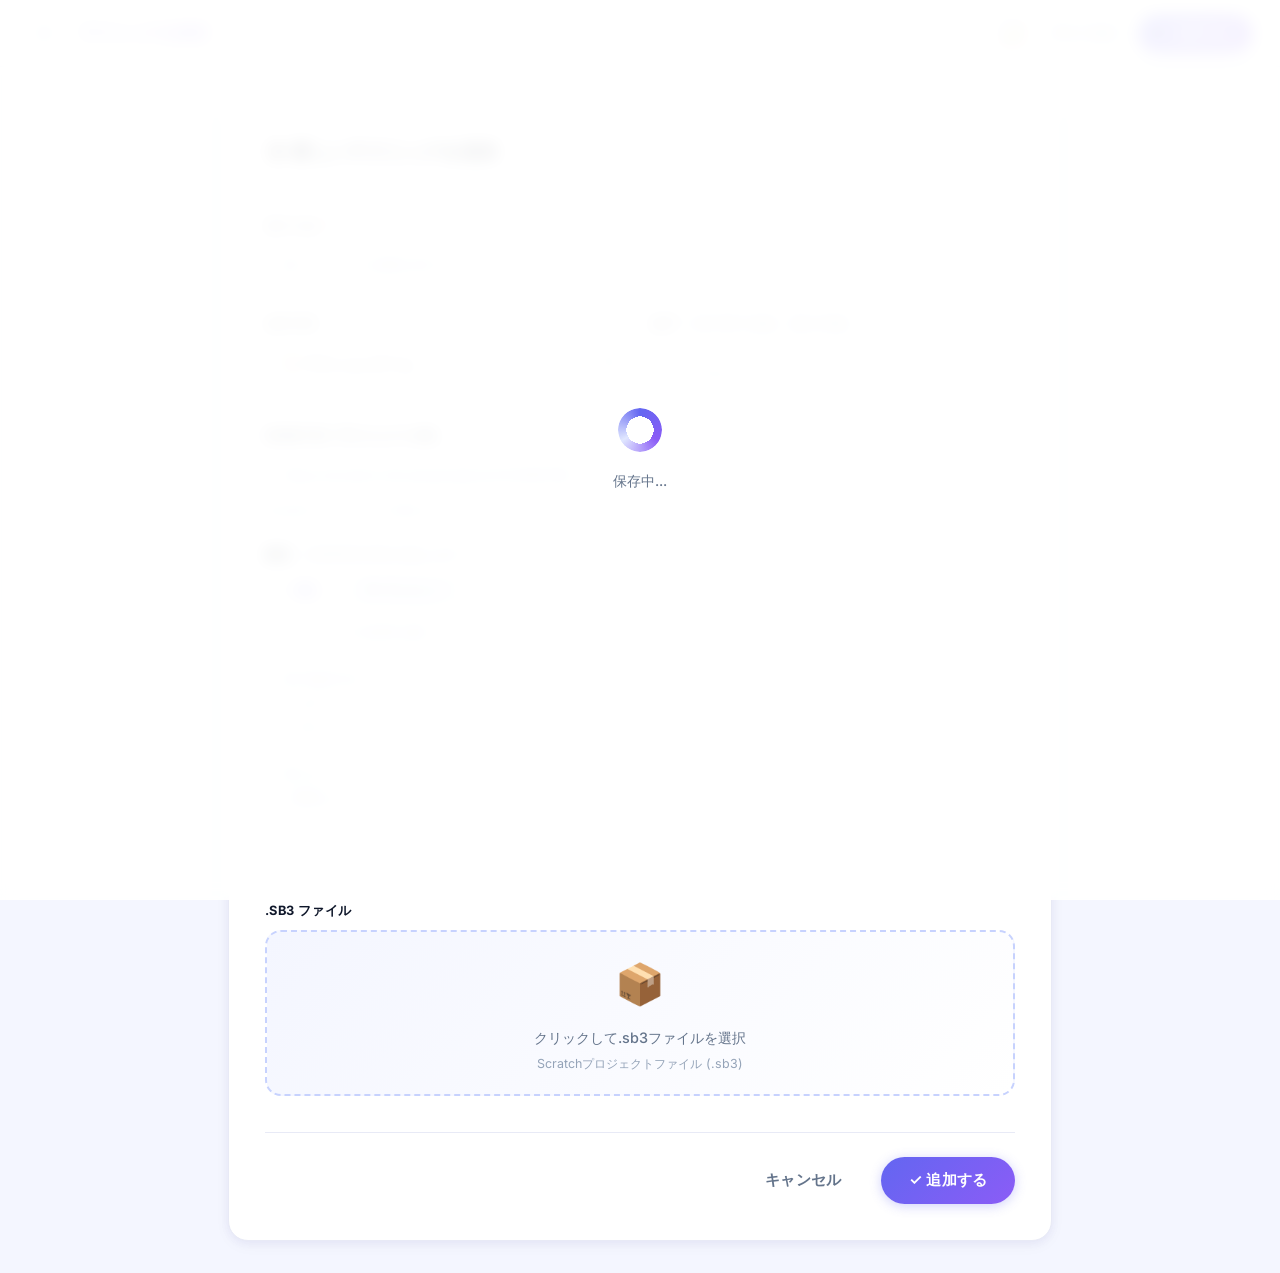
==== commit a1ba166b: "remove: Gemini AI機能を完全削除 (v1.6.1)" ====
--- a/add.html
+++ b/add.html
@@ -126,6 +126,6 @@
 <script src="https://accounts.google.com/gsi/client" async defer></script>
 <script src="js/app.js"></script>
 <script src="js/add.js"></script>
-<script src="js/claude.js"></script>
+
 </body>
 </html>
--- a/css/main.css
+++ b/css/main.css
@@ -915,14 +915,30 @@
 @media (max-width: 768px) {
   .header-inner { padding: 0 16px; }
   .logo-text { display: none; }
-  .main { padding: 24px 16px; }
-  .detail-main { padding: 20px 16px; }
-  .settings-page, .form-page { padding: 20px 16px; }
-  .form-card { padding: 22px; }
+  .main { padding: 20px 16px; }
+  .detail-main { padding: 16px; }
+  .settings-page, .form-page { padding: 16px; }
+  .form-card { padding: 20px; }
   .claude-panel { width: 100%; right: -100%; }
-  .cards-grid { grid-template-columns: 1fr; }
+  .cards-grid { grid-template-columns: 1fr; gap: 14px; }
   .auth-features { grid-template-columns: 1fr; }
-  .category-bar { padding: 0 16px; }
+  .category-bar { padding: 0 12px; }
+
+  /* iOS zoom 防止 */
+  input[type=text], input[type=url], input[type=password],
+  select, textarea, .search-input, .claude-input { font-size: 16px !important; }
+
+  /* タップ領域 */
+  button, a, .btn, .card, .cat-btn { touch-action: manipulation; }
+  .btn-icon { min-width: 44px; min-height: 44px; }
+
+  /* フォーム */
+  .form-actions { flex-direction: column-reverse; }
+  .form-actions .btn { width: 100%; justify-content: center; }
+  .form-row-2 { grid-template-columns: 1fr; }
+
+  /* AIパネル全画面 */
+  .claude-panel { width: 100%; top: 0; }
 }
 
 /* ============================================================
@@ -1070,3 +1086,228 @@
 [data-theme="dark"] .scratch-no-url {
   background: linear-gradient(135deg, var(--primary-50), #1a0533);
 }
+
+/* ============================================================
+   PORTAL SCREEN
+   ============================================================ */
+#portal-screen {
+  position: fixed; inset: 0; z-index: 500;
+  background: linear-gradient(145deg, #0f0c29 0%, #302b63 50%, #24243e 100%);
+  display: flex; align-items: center; justify-content: center;
+  padding: 24px; overflow: hidden;
+}
+.portal-stars { position: absolute; inset: 0; pointer-events: none; }
+.portal-stars::before, .portal-stars::after {
+  content: ''; position: absolute; inset: 0;
+  background-image:
+    radial-gradient(1.5px 1.5px at 10% 20%, rgba(255,255,255,0.7) 0%, transparent 100%),
+    radial-gradient(1px 1px at 25% 60%, rgba(255,255,255,0.5) 0%, transparent 100%),
+    radial-gradient(2px 2px at 45% 15%, rgba(255,255,255,0.6) 0%, transparent 100%),
+    radial-gradient(1px 1px at 65% 75%, rgba(255,255,255,0.4) 0%, transparent 100%),
+    radial-gradient(1.5px 1.5px at 80% 35%, rgba(255,255,255,0.6) 0%, transparent 100%),
+    radial-gradient(1px 1px at 5% 85%, rgba(255,255,255,0.5) 0%, transparent 100%),
+    radial-gradient(2px 2px at 55% 50%, rgba(255,255,255,0.3) 0%, transparent 100%);
+  animation: twinkle 4s ease-in-out infinite alternate;
+}
+.portal-stars::after {
+  background-image:
+    radial-gradient(1px 1px at 30% 40%, rgba(255,255,255,0.5) 0%, transparent 100%),
+    radial-gradient(1.5px 1.5px at 70% 20%, rgba(255,255,255,0.4) 0%, transparent 100%),
+    radial-gradient(1px 1px at 50% 80%, rgba(255,255,255,0.5) 0%, transparent 100%),
+    radial-gradient(1px 1px at 85% 65%, rgba(255,255,255,0.6) 0%, transparent 100%);
+  animation-delay: 2s;
+}
+@keyframes twinkle { 0% { opacity: 0.5; } 100% { opacity: 1; } }
+.portal-wrap {
+  text-align: center; position: relative; z-index: 1;
+  display: flex; flex-direction: column; align-items: center;
+}
+.portal-logo {
+  font-size: 80px; display: block; margin-bottom: 14px;
+  animation: float 3s ease-in-out infinite;
+  filter: drop-shadow(0 4px 24px rgba(255,255,255,0.3));
+}
+.portal-title {
+  font-size: 2.4rem; font-weight: 800; color: white;
+  letter-spacing: -0.03em; margin-bottom: 8px;
+  text-shadow: 0 2px 24px rgba(99,102,241,0.6);
+}
+.portal-sub { color: rgba(255,255,255,0.55); font-size: 1rem; margin-bottom: 40px; font-weight: 500; }
+.portal-choices { display: flex; gap: 20px; flex-wrap: wrap; justify-content: center; }
+.portal-card {
+  width: 240px; padding: 36px 24px; border-radius: 24px;
+  cursor: pointer; text-align: center; border: none;
+  display: flex; flex-direction: column; align-items: center; gap: 12px;
+  transition: transform 0.28s cubic-bezier(0.34,1.56,0.64,1), box-shadow 0.28s;
+}
+.portal-card:hover, .portal-card:focus { transform: translateY(-12px) scale(1.04); outline: none; }
+.portal-tech { background: linear-gradient(135deg, #6366f1, #8b5cf6); box-shadow: 0 8px 32px rgba(99,102,241,0.45); }
+.portal-tech:hover { box-shadow: 0 20px 48px rgba(99,102,241,0.65); }
+.portal-study { background: linear-gradient(135deg, #f59e0b, #ec4899); box-shadow: 0 8px 32px rgba(245,158,11,0.4); }
+.portal-study:hover { box-shadow: 0 20px 48px rgba(236,72,153,0.55); }
+.portal-microbit { background: linear-gradient(135deg, #0284c7, #06b6d4); box-shadow: 0 8px 32px rgba(2,132,199,0.4); }
+.portal-microbit:hover { box-shadow: 0 20px 48px rgba(6,182,212,0.55); }
+.portal-card-icon { font-size: 54px; display: block; line-height: 1; }
+.portal-card h2 { color: white; font-size: 1.25rem; font-weight: 800; }
+.portal-card p { color: rgba(255,255,255,0.75); font-size: 0.82rem; line-height: 1.7; }
+.portal-arrow { font-size: 1.3rem; color: rgba(255,255,255,0.55); transition: transform 0.2s; }
+.portal-card:hover .portal-arrow { transform: translateX(5px); color: white; }
+.portal-footer { margin-top: 32px; }
+.portal-footer a { color: rgba(255,255,255,0.35); text-decoration: none; font-size: 0.82rem; transition: color 0.2s; }
+.portal-footer a:hover { color: rgba(255,255,255,0.65); }
+@media (max-width: 560px) {
+  .portal-choices { flex-direction: column; align-items: center; }
+  .portal-card { width: 100%; max-width: 320px; flex-direction: row; text-align: left; padding: 20px 24px; gap: 16px; }
+  .portal-card p { display: none; }
+  .portal-title { font-size: 1.8rem; }
+  .portal-logo { font-size: 60px; }
+}
+
+/* ============================================================
+   STUDY APP
+   ============================================================ */
+.study-header { background: linear-gradient(135deg, #f97316 0%, #ec4899 50%, #8b5cf6 100%); box-shadow: 0 2px 20px rgba(249,115,22,0.3); }
+.study-header-title { font-size: 1rem; font-weight: 800; color: white; display: flex; align-items: center; gap: 8px; }
+.study-header .btn-ghost { color: rgba(255,255,255,0.85); }
+.study-header .btn-ghost:hover { color: white; background: rgba(255,255,255,0.18); }
+.study-header .theme-toggle { color: white; }
+.study-add-btn { background: rgba(255,255,255,0.2); color: white; border: 1.5px solid rgba(255,255,255,0.35); font-size: 0.82rem; font-weight: 700; padding: 7px 14px; border-radius: 20px; text-decoration: none; transition: var(--t); }
+.study-add-btn:hover { background: rgba(255,255,255,0.32); }
+.study-subjects-wrap { background: var(--card); border-bottom: 1px solid var(--border); padding: 14px 20px; overflow-x: auto; -webkit-overflow-scrolling: touch; }
+.study-subjects { display: flex; gap: 10px; min-width: max-content; }
+.study-subject-btn {
+  display: flex; flex-direction: column; align-items: center; gap: 6px;
+  padding: 12px 18px; border-radius: 18px; border: 2.5px solid var(--border);
+  background: var(--card); cursor: pointer; min-width: 72px;
+  transition: transform 0.2s, box-shadow 0.2s, border-color 0.2s, background 0.2s;
+  touch-action: manipulation;
+}
+.study-subject-btn:hover { transform: translateY(-2px); box-shadow: var(--shadow-sm); }
+.study-subject-btn.active { background: var(--s-color, var(--primary)); border-color: var(--s-color, var(--primary)); box-shadow: 0 4px 16px rgba(0,0,0,0.2); }
+.subj-emoji { font-size: 24px; line-height: 1; }
+.subj-label { font-size: 0.75rem; font-weight: 700; color: var(--text-muted); white-space: nowrap; }
+.study-subject-btn.active .subj-label { color: white; }
+.study-grades-wrap { background: var(--bg); border-bottom: 1px solid var(--border); padding: 10px 20px; overflow-x: auto; -webkit-overflow-scrolling: touch; }
+.study-grades { display: flex; gap: 8px; min-width: max-content; }
+.grade-btn { padding: 6px 16px; border-radius: 20px; border: 2px solid var(--border); background: var(--card); font-weight: 700; font-size: 0.82rem; cursor: pointer; white-space: nowrap; color: var(--text-muted); transition: var(--t); touch-action: manipulation; }
+.grade-btn:hover { border-color: var(--primary); color: var(--primary); }
+.grade-btn.active { background: var(--primary); border-color: var(--primary); color: white; }
+.study-main { max-width: 1200px; margin: 0 auto; padding: 20px 20px 100px; }
+.study-count { font-size: 0.78rem; color: var(--text-light); margin-bottom: 14px; font-weight: 600; }
+.study-grid { display: grid; grid-template-columns: repeat(auto-fill, minmax(210px, 1fr)); gap: 14px; }
+.study-card {
+  background: var(--card); border-radius: 20px;
+  border: 2px solid var(--border); border-top: 5px solid var(--card-color, var(--primary));
+  box-shadow: var(--shadow-sm); display: flex; flex-direction: column; gap: 10px;
+  padding: 18px; transition: transform 0.2s, box-shadow 0.2s;
+}
+.study-card:hover { transform: translateY(-4px); box-shadow: var(--shadow); }
+.study-card-top { display: flex; align-items: center; justify-content: space-between; }
+.study-card-emoji { font-size: 30px; }
+.study-card-cat { font-size: 0.7rem; font-weight: 800; padding: 3px 9px; border-radius: 20px; background: var(--bg-2); color: var(--text-muted); }
+.study-card-title { font-size: 0.95rem; font-weight: 800; color: var(--text); line-height: 1.4; }
+.study-card-tags { display: flex; flex-wrap: wrap; gap: 5px; }
+.study-tag { font-size: 0.7rem; padding: 2px 8px; border-radius: 10px; background: var(--bg-2); color: var(--text-muted); font-weight: 600; }
+.study-play-btn {
+  display: block; text-align: center; padding: 12px;
+  background: var(--card-color, var(--primary)); color: white;
+  border-radius: 14px; font-size: 0.95rem; font-weight: 800;
+  text-decoration: none; margin-top: auto;
+  box-shadow: 0 3px 10px rgba(0,0,0,0.15);
+  transition: transform 0.15s, filter 0.15s;
+}
+.study-play-btn:hover { transform: scale(1.04); filter: brightness(1.1); }
+.study-empty { grid-column: 1/-1; text-align: center; padding: 60px 20px; }
+.study-empty-icon { font-size: 64px; margin-bottom: 16px; }
+.study-empty p { font-size: 1rem; color: var(--text-muted); margin-bottom: 8px; font-weight: 600; }
+[data-theme="dark"] .study-subjects-wrap { background: var(--card); }
+[data-theme="dark"] .study-grades-wrap { background: var(--bg-2); }
+[data-theme="dark"] .study-subject-btn { background: var(--bg-2); }
+[data-theme="dark"] .grade-btn { background: var(--bg-2); }
+
+/* Lesson card thumbnail */
+.study-card-thumb {
+  width: 100%; aspect-ratio: 16/9; border-radius: 12px; overflow: hidden;
+  background: var(--bg-2); display: flex; align-items: center; justify-content: center;
+  margin-bottom: 4px; font-size: 40px;
+}
+.study-card-thumb img { width: 100%; height: 100%; object-fit: cover; }
+.study-diff { display: flex; gap: 2px; font-size: 0.75rem; color: var(--warning); margin-top: 2px; }
+
+/* ============================================================
+   LESSON VIEWER
+   ============================================================ */
+.lesson-layout {
+  display: grid; grid-template-columns: 1fr 1fr;
+  height: calc(100vh - 60px); overflow: hidden;
+}
+.lesson-scratch-panel {
+  background: #1a1a2e; display: flex; flex-direction: column;
+  align-items: center; justify-content: center; gap: 12px; padding: 16px;
+  border-right: 1px solid var(--border);
+}
+.scratch-iframe-wrap {
+  width: 100%; max-width: 500px; aspect-ratio: 121/101; position: relative;
+  border-radius: 12px; overflow: hidden; box-shadow: 0 8px 32px rgba(0,0,0,0.4);
+}
+.scratch-iframe-wrap iframe { width: 100%; height: 100%; border: none; display: block; }
+.scratch-panel-btns { display: flex; gap: 8px; }
+.scratch-panel-btns .btn { font-size: 0.8rem; padding: 6px 14px; }
+.lesson-slide-panel {
+  display: flex; flex-direction: column; background: var(--bg); overflow: hidden;
+}
+.slide-viewer {
+  flex: 1; display: flex; align-items: center; justify-content: center;
+  padding: 16px; overflow: hidden; background: var(--bg);
+}
+.slide-viewer img {
+  max-width: 100%; max-height: 100%; object-fit: contain;
+  border-radius: 10px; box-shadow: var(--shadow);
+}
+.slide-empty-msg {
+  text-align: center; color: var(--text-muted); font-size: 0.9rem;
+}
+.slide-nav-bar {
+  background: var(--card); border-top: 1px solid var(--border);
+  padding: 12px 20px; display: flex; align-items: center; gap: 12px;
+  flex-shrink: 0;
+}
+.slide-nav-bar .btn-icon { width: 38px; height: 38px; font-size: 1.1rem; }
+.slide-counter { flex: 1; text-align: center; font-size: 0.85rem; font-weight: 700; color: var(--text-muted); }
+.slide-dots { display: flex; gap: 6px; justify-content: center; align-items: center; }
+.slide-dot {
+  width: 8px; height: 8px; border-radius: 50%; background: var(--border);
+  cursor: pointer; transition: var(--t); border: none;
+}
+.slide-dot.active { background: var(--primary); transform: scale(1.3); }
+@media (max-width: 768px) {
+  .lesson-layout { grid-template-columns: 1fr; grid-template-rows: auto 1fr; height: auto; }
+  .lesson-scratch-panel { padding: 12px; border-right: none; border-bottom: 1px solid var(--border); }
+  .lesson-slide-panel { min-height: 50vh; }
+}
+
+/* ============================================================
+   LESSON ADD FORM
+   ============================================================ */
+.slide-upload-grid {
+  display: grid; grid-template-columns: repeat(auto-fill, minmax(100px, 1fr)); gap: 8px; margin-top: 12px;
+}
+.slide-thumb-item {
+  position: relative; aspect-ratio: 16/9; border-radius: 8px; overflow: hidden;
+  background: var(--bg-2); cursor: pointer;
+}
+.slide-thumb-item img { width: 100%; height: 100%; object-fit: cover; }
+.slide-thumb-remove {
+  position: absolute; top: 4px; right: 4px;
+  width: 20px; height: 20px; border-radius: 50%;
+  background: rgba(0,0,0,0.6); color: white; border: none;
+  font-size: 0.7rem; cursor: pointer; display: flex; align-items: center; justify-content: center;
+}
+.diff-select { display: flex; gap: 8px; }
+.diff-btn {
+  flex: 1; padding: 10px; border-radius: 12px; border: 2px solid var(--border);
+  background: var(--card); cursor: pointer; text-align: center; font-size: 0.85rem;
+  font-weight: 700; color: var(--text-muted); transition: var(--t);
+}
+.diff-btn.active { border-color: var(--warning); background: #fffbeb; color: #92400e; }
+[data-theme="dark"] .diff-btn.active { background: #422006; color: #fbbf24; }
